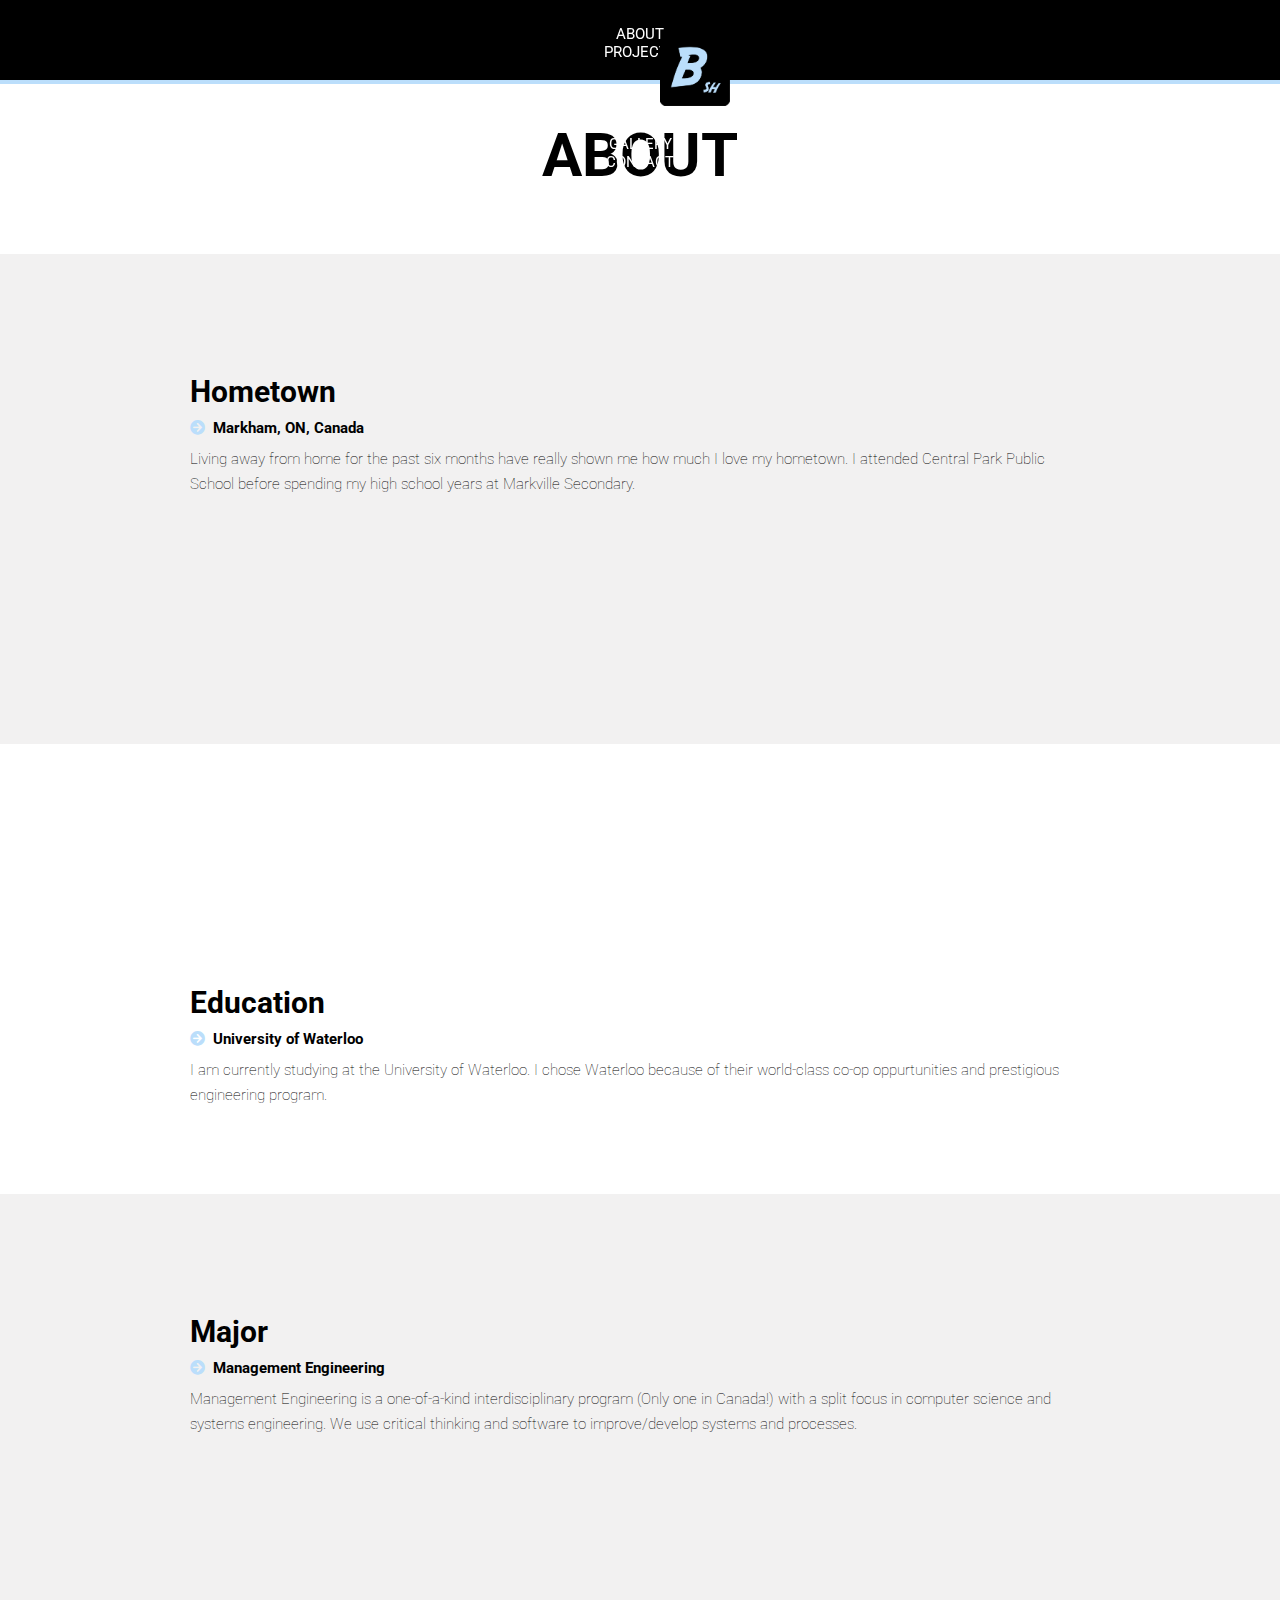
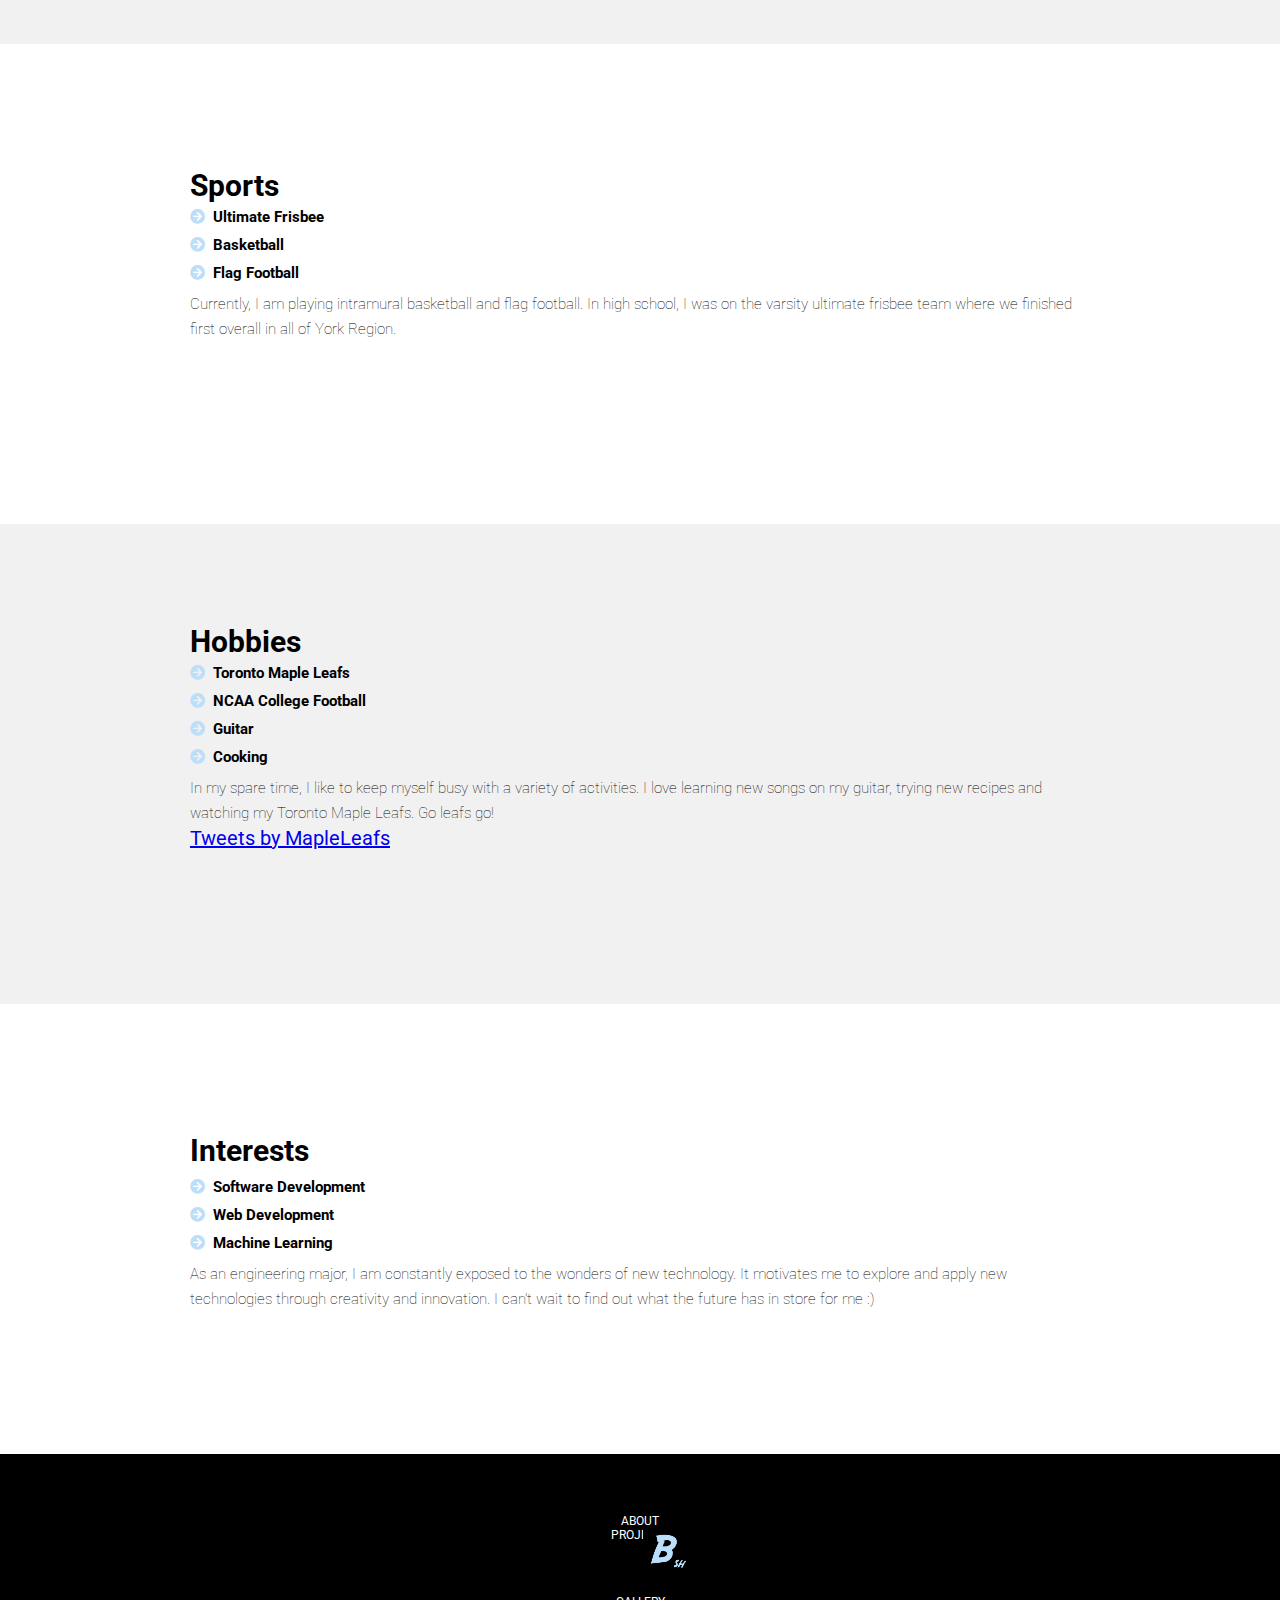
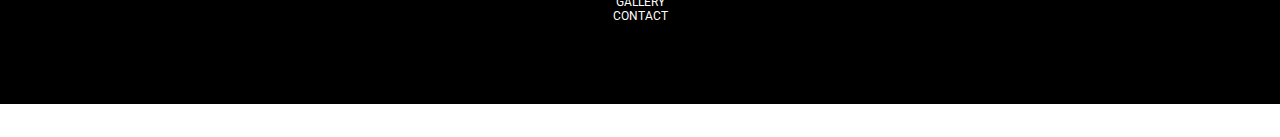
==== about.html @ 7be1b1a6 "optimizations" ====
<!DOCTYPE html>
<html lang="en">
    <head>
        <meta name="viewport" content="width=device-width, initial-scale=1.0">
        <link rel="stylesheet" type="text/css" href="resources/css/about.css">
        <link rel="stylesheet" type="text/css" href="resources/css/aboutqueries.css">
        <link rel="stylesheet" type="text/css" href="vendors/css/normalize.css">
        <link rel="stylesheet" type="text/css" href="vendors/css/Grid.css">
        <link rel="stylesheet" type="text/css" href="vendors/css/animate.css">
        <link rel="stylesheet" type="text/css" href="vendors/fonts/ionicons.min.css">
        <link href="https://fonts.googleapis.com/css?family=Roboto:300,400,700" rel="stylesheet">
        <link href="https://use.fontawesome.com/releases/v5.0.6/css/all.css" rel="stylesheet">
    </head> 
    
    
    <link rel="apple-touch-icon" sizes="180x180" href="/resources/favicon_package_v0.16/apple-touch-icon.png">
    <link rel="icon" type="image/png" sizes="32x32" href="/resources/favicon_package_v0.16/favicon-32x32.png">
    <link rel="icon" type="image/png" sizes="16x16" href="/resources/favicon_package_v0.16/favicon-16x16.png">
    <link rel="manifest" href="/resources/favicon_package_v0.16/site.webmanifest">
    <link rel="mask-icon" href="/resources/favicon_package_v0.16/safari-pinned-tab.svg" color="#000000">
    <link rel="shortcut icon" href="/resources/favicon_package_v0.16/favicon.ico">
    <meta name="msapplication-TileColor" content="#030303">
    <meta name="msapplication-config" content="/resources/favicon_package_v0.16/browserconfig.xml">
    <meta name="theme-color" content="#000000">

    <body>
        
        
        <header>
            <nav class= "sticky">
                <div class="nav-background">
                    <div class="nav-row">
                        <div class="col span-1-of-5 nav">
                                <li><a href="about.html">ABOUT</a></li>
                            </div>
                            <div class="col span-1-of-5 nav">
                                <li><a href="projects.html">PROJECTS</a></li>
                            </div>
                            <div class="col span-1-of-5 nav">
                                <li><a href="home.html"><img src="resources/images/billlogo3.png"></a></li>
                            </div>
                            <div class="col span-1-of-5 nav">
                                <li><a href="gallery.html">GALLERY</a></li>
                            </div>
                            <div class="col span-1-of-5 nav">
                                <li><a href="home.html">CONTACT</a></li>
                            </div>
                    </div>
                </div>
            </nav>
        </header>
        <section class="abouttitle">
            <div class="row">
                <h1>ABOUT</h1>
            </div>
            </section>
        <section class="hometown">
            <div class="about-row">
                <div class="col span-1-of-2 descript-hometown">
                    <h2>Hometown</h2>
                    <h3><i class="fas fa-arrow-circle-right point"></i>&nbsp; Markham, ON, Canada</h3>
                    <h4>Living away from home for the past six months have really shown me how much I love my hometown. I attended Central Park Public School before spending my high school years at Markville Secondary.  </h4>
                </div>
                <div class="col span-1-of-2 photo">
                    <img src="resources/images/markham.jpg" class="js--right">
                </div>
            </div>
        </section>
        <section class="edu">
            <div class="about-row">
                <div class="col span-1-of-2 photo">
                    <img src="resources/images/edu.jpg" class='js--left'>
                </div>
                <div class="col span-1-of-2 descript-edu">
                    <h2>Education</h2>
                    <h3><i class="fas fa-arrow-circle-right point"></i>&nbsp; University of Waterloo </h3>
                    <h4>I am currently studying at the University of Waterloo. I chose Waterloo because of their world-class co-op oppurtunities and prestigious engineering program.</h4>
                </div>
            </div>
        </section>
        <section class="major">
            <div class="about-row">
                <div class="col span-1-of-2 descript-major">
                    <h2>Major</h2>
                    <h3><i class="fas fa-arrow-circle-right point"></i>&nbsp; Management Engineering</h3>
                    <h4>Management Engineering is a one-of-a-kind interdisciplinary program (Only one in Canada!) with a split focus in computer science and systems engineering. We use critical thinking and software to improve/develop systems and processes.</h4>
                </div>
                <div class="col span-1-of-2 photo">
                    <iframe width="350" height="315" src="https://www.youtube.com/embed/Zw6UpeFCeN0?rel=0" frameborder="0" allow="autoplay; encrypted-media" allowfullscreen></iframe>
                </div>
            </div>
        </section>
        <section class="sports">
            <div class="about-row">
                <div class="col span-1-of-2 photo">
                    <img src="resources/images/uf.png" class='js--left2'>
                </div>
                <div class="col span-1-of-2 descript-sports">
                    <h2>Sports</h2>
                    <h3><i class="fas fa-arrow-circle-right point"></i>&nbsp; Ultimate Frisbee</h3>
                    <h3><i class="fas fa-arrow-circle-right point"></i>&nbsp; Basketball </h3>
                    <h3><i class="fas fa-arrow-circle-right point"></i>&nbsp; Flag Football </h3>
                    <h4>Currently, I am playing intramural basketball and flag football. In high school, I was on the varsity ultimate frisbee team where we finished first overall in all of York Region.</h4>
                </div>
            </div>
        </section>
        <section class="hobbies">
            <div class="about-row">
                <div class="col span-1-of-2 descript-hobbies">
                    <h2>Hobbies</h2>
                    <h3><i class="fas fa-arrow-circle-right point"></i>&nbsp; Toronto Maple Leafs</h3>
                    <h3><i class="fas fa-arrow-circle-right point"></i>&nbsp; NCAA College Football</h3>
                    <h3><i class="fas fa-arrow-circle-right point"></i>&nbsp; Guitar</h3>
                    <h3><i class="fas fa-arrow-circle-right point"></i>&nbsp; Cooking</h3>
                    <h4>In my spare time, I like to keep myself busy with a variety of activities. I love learning new songs on my guitar, trying new recipes and watching my Toronto Maple Leafs. Go leafs go! </h4>
                </div>
                <div class="col span-1-of-2 photo">
                    <a class="twitter-timeline" data-height="350" data-theme="dark" href="https://twitter.com/MapleLeafs?ref_src=twsrc%5Etfw">Tweets by MapleLeafs</a> <script async src="https://platform.twitter.com/widgets.js" charset="utf-8"></script>
                </div>
            </div>
        </section>
        <section class="interests">
            <div class="about-row">
                <div class="col span-1-of-2 photo">
                    <img src="resources/images/interests.jpg" class='js--left3'>
                </div>
                <div class="col span-1-of-2 descript-interests">
                    <h2>Interests</h2>
                    <h3><i class="fas fa-arrow-circle-right point"></i>&nbsp; Software Development </h3>
                    <h3><i class="fas fa-arrow-circle-right point"></i>&nbsp; Web Development </h3>
                    <h3><i class="fas fa-arrow-circle-right point"></i>&nbsp; Machine Learning </h3>
                    <h4>As an engineering major, I am constantly exposed to the wonders of new technology. It motivates me to explore and apply new technologies through creativity and innovation. I can't wait to find out what the future has in store for me :)</h4>
                </div>
            </div>
        </section>
                 
        <section class="footer">
            <div class = "nav-row">
                <div class="col span-1-of-5 footer-nav">
                    <li><a href="about.html">ABOUT</a></li>
                </div>
                <div class="col span-1-of-5 footer-nav">
                    <li><a href="projects.html">PROJECTS</a></li>
                </div>
                <div class="col span-1-of-5 footer-nav">
                    <li><a href="home.html"><img src="resources/images/billlogo3.png"></a></li>
                </div>
                <div class="col span-1-of-5 footer-nav">
                    <li><a href="gallery.html">GALLERY</a></li>
                </div>
                <div class="col span-1-of-5 footer-nav">
                    <li><a href="home.html">CONTACT</a></li>
                </div>
                
                
            
            
            </div>
    
            <div class="nav-row">
            <p><i class="fas fa-copyright">&nbsp;</i>Bill Sheng 2018 :)</p>
            </div>
        </section>
        
      
        
        <script src="https://ajax.googleapis.com/ajax/libs/jquery/1.12.4/jquery.min.js"></script>
        <script src="vendors/js/jquery.waypoints.min.js"></script>
        <script src="resources/js/aboutscript.js"></script>
        
    </body>
</html>
---- resources/css/about.css ----
* {
    margin:0;
    padding:0;
    -webkit-box-sizing: border-box;
    box-sizing: border-box;
}

html,
body{
    color: #ffffff;
    font-family: 'Roboto';
    font-size:20px;
    background-color: #fff;
    overflow-x: hidden; 
}

.row {
    max-width: 1140px;
    margin: 0 auto;
}
p {
    font-weight: 200;
}

.nav-row {
    max-width: 550px;
    margin: 0 auto;
}

.about-row {
    max-width: 900px;
    margin: 0 auto;
}

.button-row {
    max-width: 500px;
    margin: 0 auto;
}

section {
    padding: 60px 0;
}


div {
    position: relative;
    padding-top: 0;
}
h1 {
    font-weight: 700;
}

h2{
    color: #000;
    font-size: 60px;
    text-align: center;
    font-weight: 700;
}
/*HEADER/MAIN*/

header img {
    width: 70px;
    position: relative;
    top: -25px;
    left: 10%;
}

.nav-background {
    width: 100%;
    height: 80px;
    margin: 0;
    background-color: #000;
}

.nav {
    text-align: center;
    font-size: 15px;
    top: 25px;
    list-style: none;
}

.nav a {
    text-decoration: none;
    color: #fff;
    -webkit-transition: color 0.2s;
    transition: color 0.2s;
}
.nav a:hover {
    color: #bbdefb;
}

.sticky {
    position: fixed;
    width: 100%;
    z-index: 9999;
    background-color: rgb(0, 0, 0); 
    border-bottom: 4px solid #bbdefb;
}

/*PROJECTS*/

.abouttitle {
    height: 253.75px;
}

.abouttitle h1 {
    color: #000;
    text-align: center;
    font-size: 60px;
    margin-top: 60px;
}

.hometown {
    background-color:#f2f1f1;
    height: 490px;
}

.edu {
    height: 450px;
}

.major {
    background-color:#f2f1f1;
    height: 450px;
}
.sports {
    height: 480px;
}

.hobbies {
    background-color:#f2f1f1;
    height: 480px;
}


.interests {
    height: 450px;
}

.point {
    color: #bbdefb;
}

h2 {
    font-size: 30px;
    text-align: left;
}
h3 {
    font-size: 15px;
    color: #000;
    margin:10px 0 10px 0;
    font-weight: 700;
}

h4 {
    font-size: 15px;
    color: #000;
    font-weight: 100;
    width: 100%;;
    line-height: 25px;
}

.hometown h2 {
    margin-top: 60px;
}

.hometown img {
    width: 80%;
    border-radius: 8px;
    margin-top: 10%;

}

.edu h2 {
    margin-top: 70px;
}

.edu img {
    width: 90%;
    border-radius: 8px;
    margin-top: 10%;
    margin-left: 5%;

}

.major h2 {
    margin-top: 60px;
}



.sports h2 {
    margin-top: 40px;
}

.sports img {
    width: 65%;
    position: relative;
    left: 50%;
    margin-left: -100px;
    border-radius: 8px;
    top: -20px;
}

.hobbies h2 {
    margin-top: 40px;
}

.hobbies img {
    width: 400px;
    margin-top: 50px;
}

.hobbies a {
    height: 100px;
}

.sports h3,
.hobbies h3 {
    margin: 5px 0 10px 0;
}

.interests h2 {
   margin-top: 5%;
}

.interests img {
    width: 95%;
    position: relative;
    border-radius: 8px;
    
    
}

/*FOOTER*/
.footer {
    background-color: #000;
    height: 250px;
}

.footer-nav a {
    text-decoration: none;
    color: #fff;
    -webkit-transition: color 0.2s;
    transition: color 0.2s;
}

.footer-nav a:hover {
    color: #bbdefb;
}

.footer img {
    width: 50px;
    position: relative;
    top: -15px;
    left: 5%;
}

.footer-nav {
    text-align: center;
    list-style: none;
    font-size: 12px;
}

.footer p {
    color: #fff;
    margin-top: 100px;
    text-align: center;
    font-size: 12px;
    
}
/*ANIMATIONS*/
.js--right,
.js--left,
.js--left2,
.js--left3{
    opacity: 0;
}

.js--right.animated,
.js--left.animated,
.js--left2.animated,
.js--left3.animated {
    opacity: 1;
}
---- resources/css/aboutqueries.css ----
/* Small tablets to big tablets from 1023 to 1200 px*/
@media only screen and (max-width: 1200px) {
    .about-row {
        padding: 0 3%;
    }
    .edu img {
        position: relative;
        right: 8%;
    }
}

/* Small tablets to big tablets from 767 to 1023 px*/
@media only screen and (max-width: 1023px) {
    .about-row {
        padding: 0 3%;
    }
    .interests img {
        top: 20px;;
    }
}


/* Small phones to small tablets from 480 to 767 px*/
@media only screen and  (max-width: 767px){
    .nav {
        font-size: 12px;
    }
    .about-row {
        padding: 0 3%;
    }
    .interests img {
        width: 95%;
        position: relative;
        top: 50px;
    }
    
    .hometown h4 {
        padding-right: 20px;
    }
    .hometown img {
        width: 100%;;
        position: relative;
        top: 20%;
        
    
        
    }
    .major iframe {
        padding-right: 5%;
    }
    .edu img {
        position: relative;
        margin-top: 20%;

    }
}


/* Small phones from 0 to 480 px*/
@media only screen and  (max-width: 480px){
    .nav {
        font-size: 12px;
        position: relative;
        left: 10px;
        top: 30px;
    }
    .footer li {
        position: relative;
        left: 8px;
    }
    .about-row {
        padding: 0 3%;
    }
    
    .major,
    .sports{
        height: 652.5px;
    }
    
    .interests {
        height: 580px;
    }
    .hobbies {
        height: 761.15px;
    }
    .edu {
        height: 580px;
    }
    .hometown {
        height: 543.75px;
    }
    
    .descript-hometown {
        bottom: 70px;
    }
    .hometown img {
        width: 80%;
        margin-top: -30px;
        position: relative;
        left: 50%;
        margin-left: -40%;
    }
    .edu img {
        left: 50%;
        margin-left: -45%;
        top: -60px;
    }
    .descript-edu {
        top: -70px;
    }
    .descript-sports {
        top: -50px;
    }
    .descript-hobbies {
        top: -60px;
    }
    .hobbies iframe {
        position: relative;
        top: -20px;
    }
    .major iframe {
       position: relative;
        left: 50%;
        margin-left: -45%;
        top: 50px;
        width: 96%;
    }
    .major h2 {
        margin: 0;
    }
    .sports img {
        left: 50%;
        margin-left: -32%;
    }
    
    .hobbies iframe {
        margin-top: 10px;
    }
    .interests img {
        left:50%;
        margin-left: -47%;
        top: -30px;
    }
    .descript-interests {
        top: -40px;
    } 
    .descript-hometown,
    .descript-edu,
    .descript-major,
    .descript-sports,
    .descript-hobbies,
    .descript-interests {
        left: 10px;
    }

}
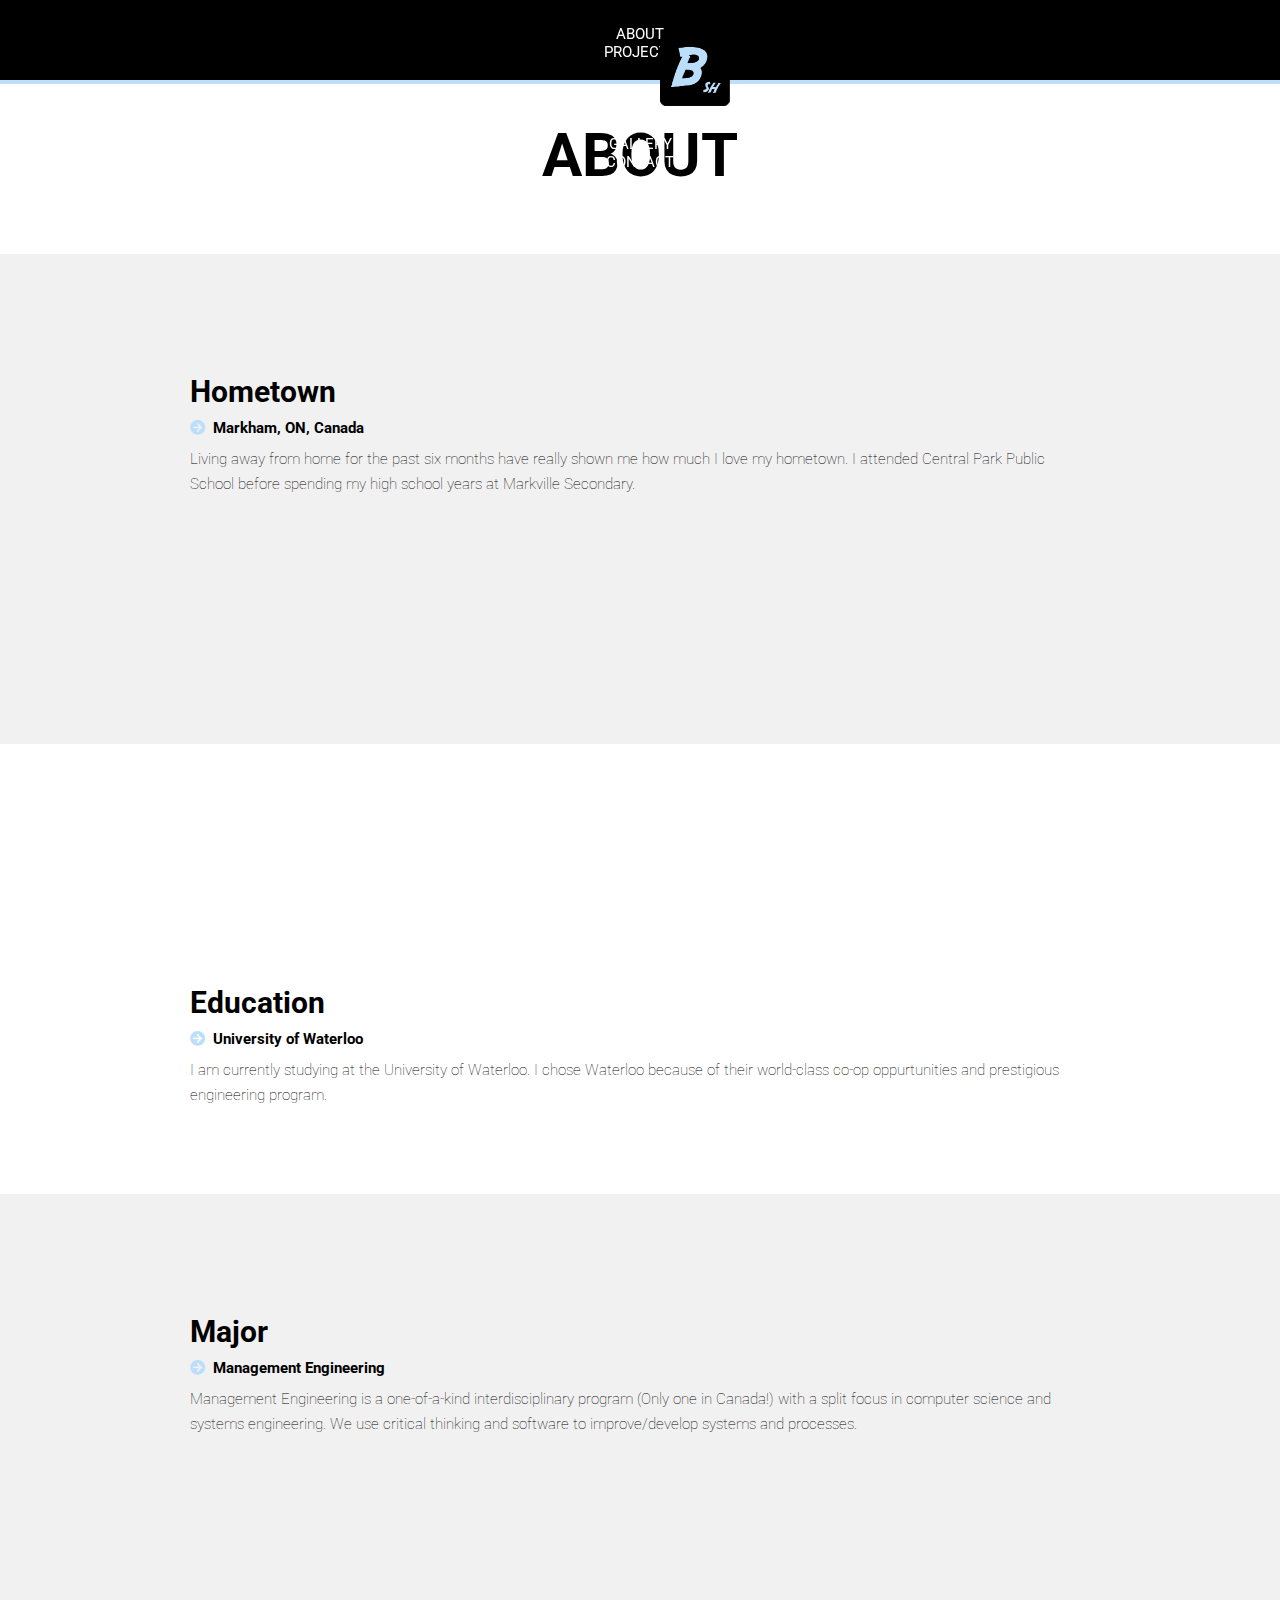
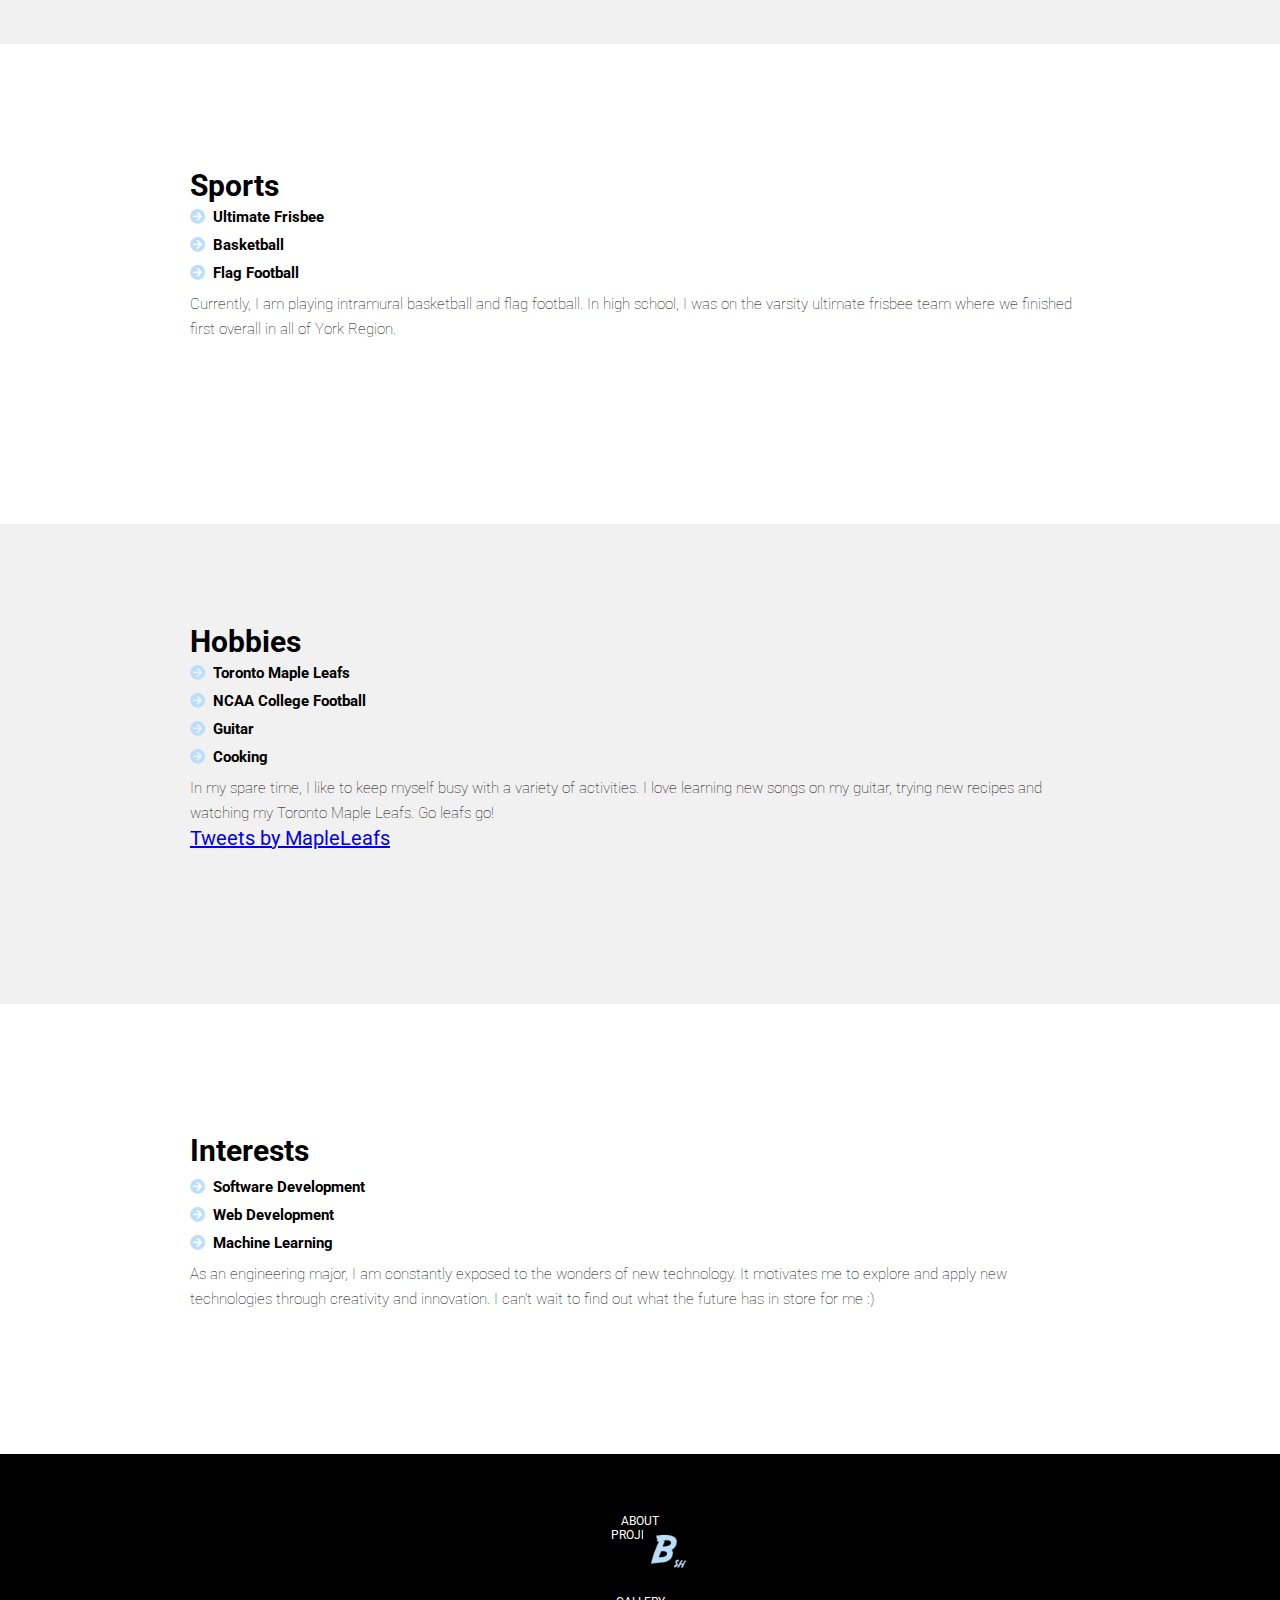
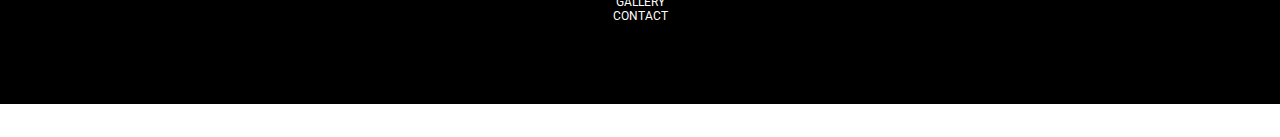
==== commit 0c71fd09: "Small adjustments" ====
--- a/about.html
+++ b/about.html
@@ -2,14 +2,456 @@
 <html lang="en">
     <head>
         <meta name="viewport" content="width=device-width, initial-scale=1.0">
-        <link rel="stylesheet" type="text/css" href="resources/css/about.css">
-        <link rel="stylesheet" type="text/css" href="resources/css/aboutqueries.css">
         <link rel="stylesheet" type="text/css" href="vendors/css/normalize.css">
         <link rel="stylesheet" type="text/css" href="vendors/css/Grid.css">
         <link rel="stylesheet" type="text/css" href="vendors/css/animate.css">
         <link rel="stylesheet" type="text/css" href="vendors/fonts/ionicons.min.css">
         <link href="https://fonts.googleapis.com/css?family=Roboto:300,400,700" rel="stylesheet">
         <link href="https://use.fontawesome.com/releases/v5.0.6/css/all.css" rel="stylesheet">
+        
+        <style>
+        * {
+    margin:0;
+    padding:0;
+    -webkit-box-sizing: border-box;
+    box-sizing: border-box;
+}
+
+html,
+body{
+    color: #ffffff;
+    font-family: 'Roboto';
+    font-size:20px;
+    background-color: #fff;
+    overflow-x: hidden; 
+}
+
+.row {
+    max-width: 1140px;
+    margin: 0 auto;
+}
+p {
+    font-weight: 200;
+}
+
+.nav-row {
+    max-width: 550px;
+    margin: 0 auto;
+}
+
+.about-row {
+    max-width: 900px;
+    margin: 0 auto;
+}
+
+.button-row {
+    max-width: 500px;
+    margin: 0 auto;
+}
+
+section {
+    padding: 60px 0;
+}
+
+
+div {
+    position: relative;
+    padding-top: 0;
+}
+h1 {
+    font-weight: 700;
+}
+
+h2{
+    color: #000;
+    font-size: 60px;
+    text-align: center;
+    font-weight: 700;
+}
+/*HEADER/MAIN*/
+
+header img {
+    width: 70px;
+    position: relative;
+    top: -25px;
+    left: 10%;
+}
+
+.nav-background {
+    width: 100%;
+    height: 80px;
+    margin: 0;
+    background-color: #000;
+}
+
+.nav {
+    text-align: center;
+    font-size: 15px;
+    top: 25px;
+    list-style: none;
+}
+
+.nav a {
+    text-decoration: none;
+    color: #fff;
+    -webkit-transition: color 0.2s;
+    transition: color 0.2s;
+}
+.nav a:hover {
+    color: #bbdefb;
+}
+
+.sticky {
+    position: fixed;
+    width: 100%;
+    z-index: 9999;
+    background-color: rgb(0, 0, 0); 
+    border-bottom: 4px solid #bbdefb;
+}
+
+/*PROJECTS*/
+
+.abouttitle {
+    height: 253.75px;
+}
+
+.abouttitle h1 {
+    color: #000;
+    text-align: center;
+    font-size: 60px;
+    margin-top: 60px;
+}
+
+.hometown {
+    background-color:#f2f1f1;
+    height: 490px;
+}
+
+.edu {
+    height: 450px;
+}
+
+.major {
+    background-color:#f2f1f1;
+    height: 450px;
+}
+.sports {
+    height: 480px;
+}
+
+.hobbies {
+    background-color:#f2f1f1;
+    height: 480px;
+}
+
+
+.interests {
+    height: 450px;
+}
+
+.point {
+    color: #bbdefb;
+}
+
+h2 {
+    font-size: 30px;
+    text-align: left;
+}
+h3 {
+    font-size: 15px;
+    color: #000;
+    margin:10px 0 10px 0;
+    font-weight: 700;
+}
+
+h4 {
+    font-size: 15px;
+    color: #000;
+    font-weight: 100;
+    width: 100%;;
+    line-height: 25px;
+}
+
+.hometown h2 {
+    margin-top: 60px;
+}
+
+.hometown img {
+    width: 80%;
+    border-radius: 8px;
+    margin-top: 10%;
+
+}
+
+.edu h2 {
+    margin-top: 70px;
+}
+
+.edu img {
+    width: 90%;
+    border-radius: 8px;
+    margin-top: 10%;
+    margin-left: 5%;
+
+}
+
+.major h2 {
+    margin-top: 60px;
+}
+
+
+
+.sports h2 {
+    margin-top: 40px;
+}
+
+.sports img {
+    width: 65%;
+    position: relative;
+    left: 50%;
+    margin-left: -100px;
+    border-radius: 8px;
+    top: -20px;
+}
+
+.hobbies h2 {
+    margin-top: 40px;
+}
+
+.hobbies img {
+    width: 400px;
+    margin-top: 50px;
+}
+
+.hobbies a {
+    height: 100px;
+}
+
+.sports h3,
+.hobbies h3 {
+    margin: 5px 0 10px 0;
+}
+
+.interests h2 {
+   margin-top: 5%;
+}
+
+.interests img {
+    width: 95%;
+    position: relative;
+    border-radius: 8px;
+    
+    
+}
+
+/*FOOTER*/
+.footer {
+    background-color: #000;
+    height: 250px;
+}
+
+.footer-nav a {
+    text-decoration: none;
+    color: #fff;
+    -webkit-transition: color 0.2s;
+    transition: color 0.2s;
+}
+
+.footer-nav a:hover {
+    color: #bbdefb;
+}
+
+.footer img {
+    width: 50px;
+    position: relative;
+    top: -15px;
+    left: 5%;
+}
+
+.footer-nav {
+    text-align: center;
+    list-style: none;
+    font-size: 12px;
+}
+
+.footer p {
+    color: #fff;
+    margin-top: 100px;
+    text-align: center;
+    font-size: 12px;
+    
+}
+/*ANIMATIONS*/
+.js--right,
+.js--left,
+.js--left2,
+.js--left3{
+    opacity: 0;
+}
+
+.js--right.animated,
+.js--left.animated,
+.js--left2.animated,
+.js--left3.animated {
+    opacity: 1;
+}
+            /* Small tablets to big tablets from 1023 to 1200 px*/
+@media only screen and (max-width: 1200px) {
+    .about-row {
+        padding: 0 3%;
+    }
+    .edu img {
+        position: relative;
+        right: 8%;
+    }
+}
+
+/* Small tablets to big tablets from 767 to 1023 px*/
+@media only screen and (max-width: 1023px) {
+    .about-row {
+        padding: 0 3%;
+    }
+    .interests img {
+        top: 20px;;
+    }
+}
+
+
+/* Small phones to small tablets from 480 to 767 px*/
+@media only screen and  (max-width: 767px){
+    .nav {
+        font-size: 12px;
+    }
+    .about-row {
+        padding: 0 3%;
+    }
+    .interests img {
+        width: 95%;
+        position: relative;
+        top: 50px;
+    }
+    
+    .hometown h4 {
+        padding-right: 20px;
+    }
+    .hometown img {
+        width: 100%;;
+        position: relative;
+        top: 20%;
+        
+    
+        
+    }
+    .major iframe {
+        padding-right: 5%;
+    }
+    .edu img {
+        position: relative;
+        margin-top: 20%;
+
+    }
+}
+
+
+/* Small phones from 0 to 480 px*/
+@media only screen and  (max-width: 480px){
+    .nav {
+        font-size: 12px;
+        position: relative;
+        left: 10px;
+        top: 30px;
+    }
+    .footer li {
+        position: relative;
+        left: 8px;
+    }
+    .about-row {
+        padding: 0 3%;
+    }
+    
+    .major,
+    .sports{
+        height: 652.5px;
+    }
+    
+    .interests {
+        height: 580px;
+    }
+    .hobbies {
+        height: 761.15px;
+    }
+    .edu {
+        height: 580px;
+    }
+    .hometown {
+        height: 543.75px;
+    }
+    
+    .descript-hometown {
+        bottom: 70px;
+    }
+    .hometown img {
+        width: 80%;
+        margin-top: -30px;
+        position: relative;
+        left: 50%;
+        margin-left: -40%;
+    }
+    .edu img {
+        left: 50%;
+        margin-left: -45%;
+        top: -60px;
+    }
+    .descript-edu {
+        top: -70px;
+    }
+    .descript-sports {
+        top: -50px;
+    }
+    .descript-hobbies {
+        top: -60px;
+    }
+    .hobbies iframe {
+        position: relative;
+        top: -20px;
+    }
+    .major iframe {
+       position: relative;
+        left: 50%;
+        margin-left: -45%;
+        top: 50px;
+        width: 96%;
+    }
+    .major h2 {
+        margin: 0;
+    }
+    .sports img {
+        left: 50%;
+        margin-left: -32%;
+    }
+    
+    .hobbies iframe {
+        margin-top: 10px;
+    }
+    .interests img {
+        left:50%;
+        margin-left: -47%;
+        top: -30px;
+    }
+    .descript-interests {
+        top: -40px;
+    } 
+    .descript-hometown,
+    .descript-edu,
+    .descript-major,
+    .descript-sports,
+    .descript-hobbies,
+    .descript-interests {
+        left: 10px;
+    }
+
+}
+        </style>
     </head> 
     
     
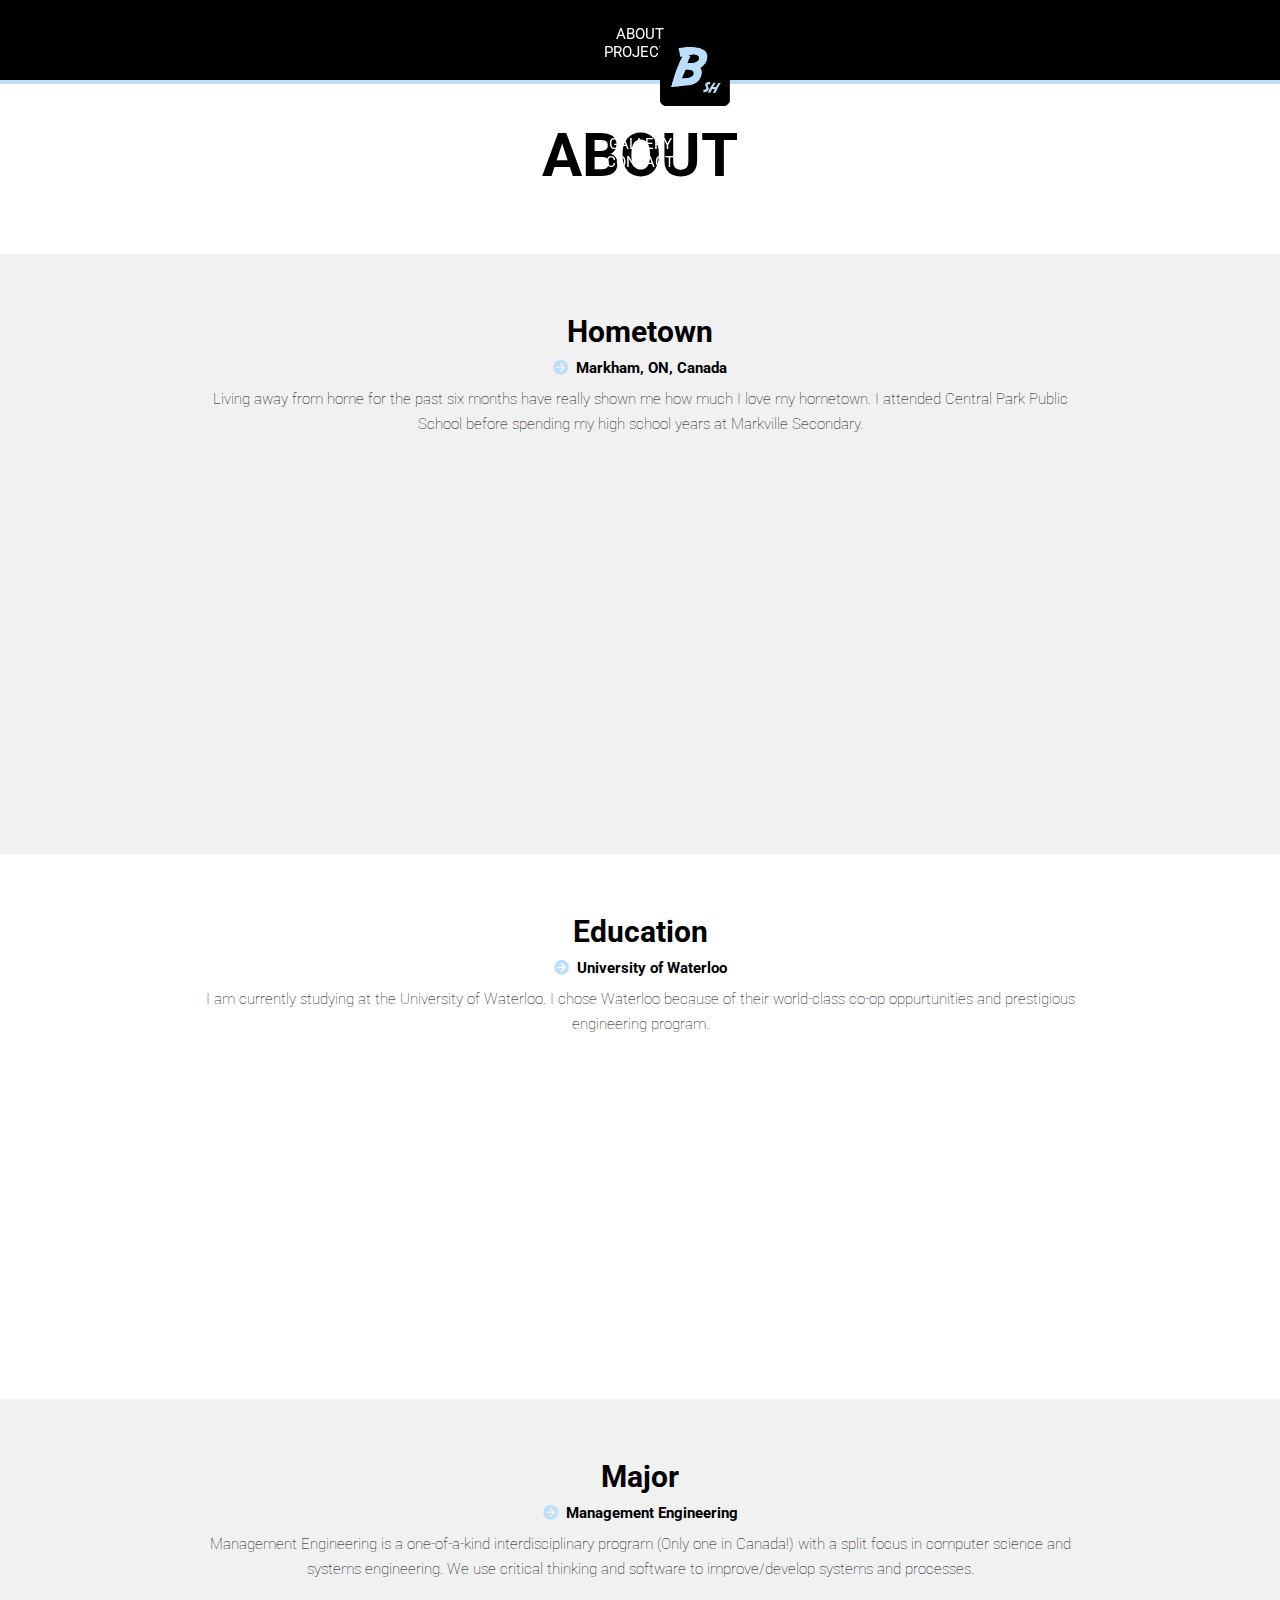
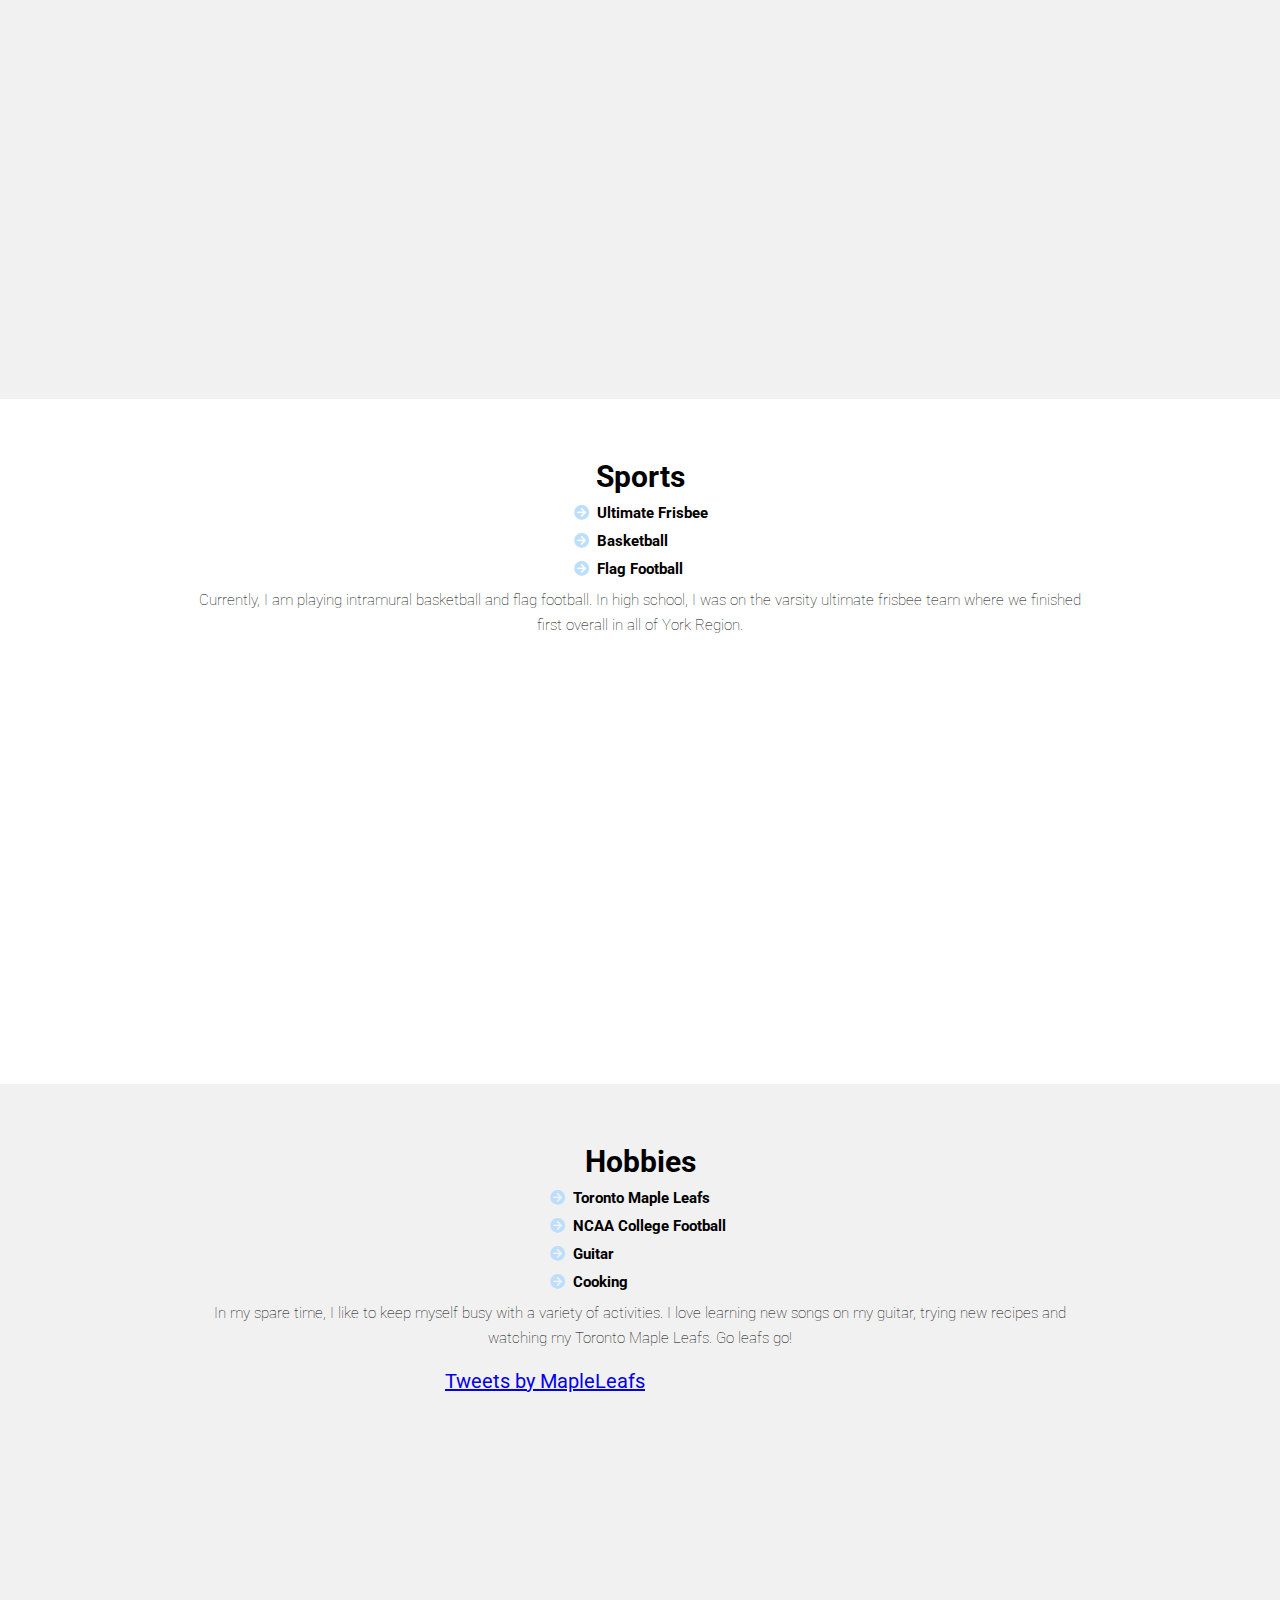
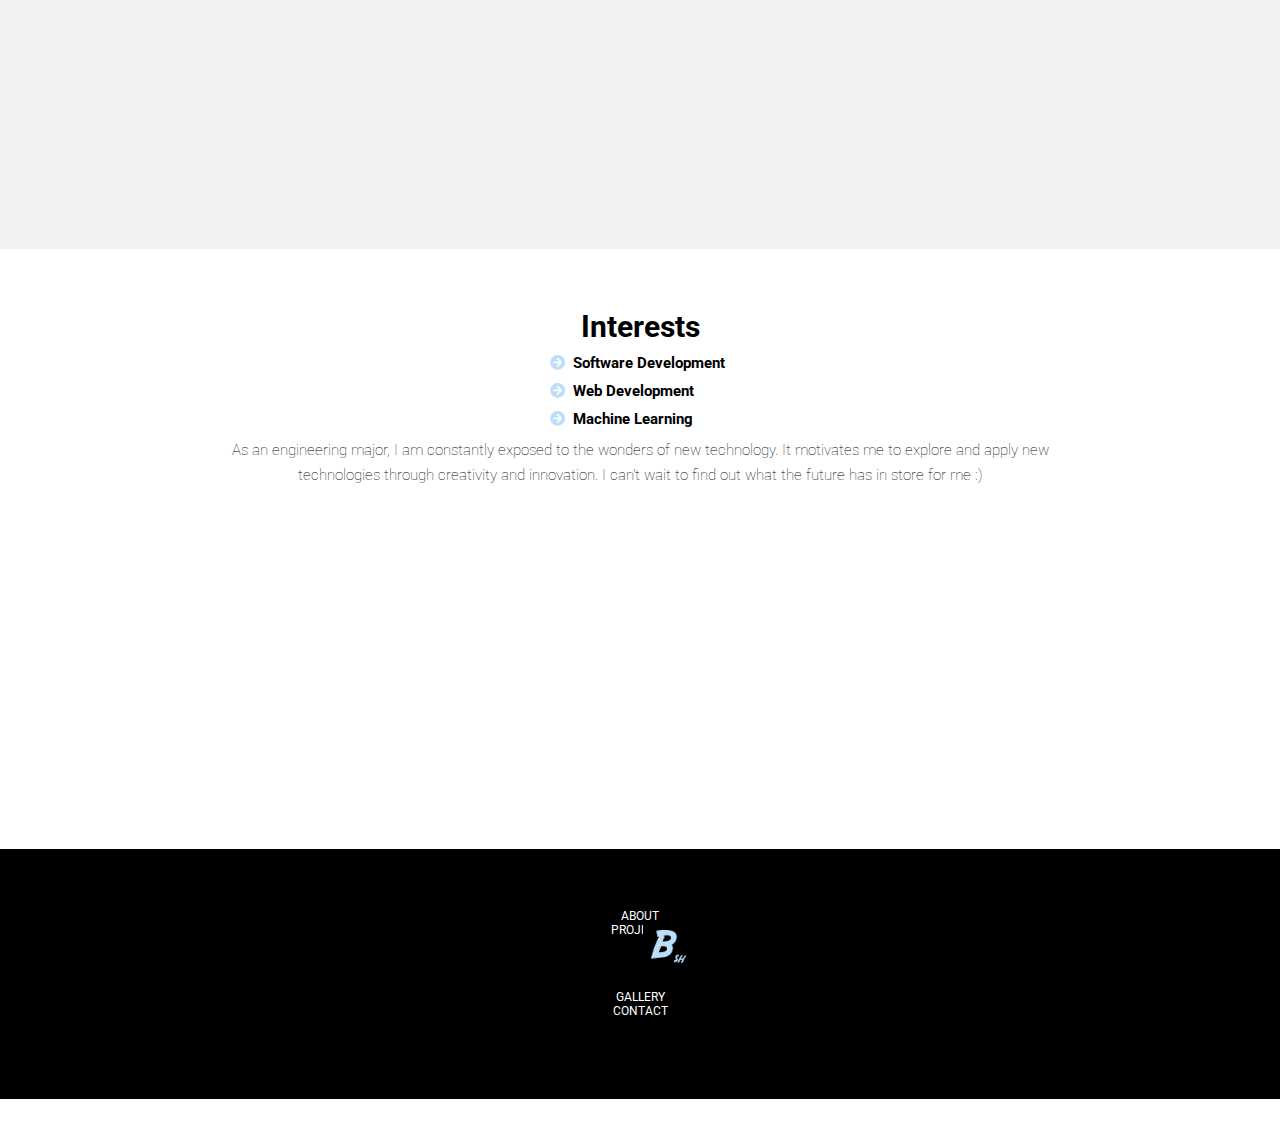
==== commit 86fc41d0: "fixed twitter widget bugs + better about page" ====
--- a/about.html
+++ b/about.html
@@ -52,7 +52,10 @@
 section {
     padding: 60px 0;
 }
-
+            
+section-part {
+    padding: 60px 0;
+}
 
 div {
     position: relative;
@@ -124,29 +127,29 @@
 
 .hometown {
     background-color:#f2f1f1;
-    height: 490px;
+    height: 600px;
 }
 
 .edu {
-    height: 450px;
+    height: 545px;
 }
 
 .major {
     background-color:#f2f1f1;
-    height: 450px;
+    height: 600px;
 }
 .sports {
-    height: 480px;
+    height: 685px;
 }
 
 .hobbies {
     background-color:#f2f1f1;
-    height: 480px;
+    height: 765px;
 }
 
 
 .interests {
-    height: 450px;
+    height: 600px;
 }
 
 .point {
@@ -155,13 +158,14 @@
 
 h2 {
     font-size: 30px;
-    text-align: left;
+    text-align: center;
 }
 h3 {
     font-size: 15px;
     color: #000;
     margin:10px 0 10px 0;
     font-weight: 700;
+    text-align: center;
 }
 
 h4 {
@@ -170,76 +174,94 @@
     font-weight: 100;
     width: 100%;;
     line-height: 25px;
-}
-
-.hometown h2 {
-    margin-top: 60px;
-}
+    text-align: center;
+}
+            
+h5 {
+    text-align: left;
+    font-size: 15px;
+    color: #000;
+    margin:10px 0 10px 0;
+    font-weight: 700;
+    position: relative;
+}
+            
+    .multiple {
+        margin: 0 auto;
+        left: 50%;
+        margin-left: -66px;
+
+    }
+    .multiple2 {
+        margin: 0 auto;
+        left: 50%;
+        margin-left: -90px;
+
+    }
+            .multiple3 {
+        margin: 0 auto;
+        left: 50%;
+        margin-left: -90px;
+
+    }
+            .twitter {
+                position: relative;
+                left: 50%;
+                margin-top: 2%;
+                margin-left: -195px;
+            }
 
 .hometown img {
-    width: 80%;
+    width: 45%;
     border-radius: 8px;
-    margin-top: 10%;
-
-}
-
-.edu h2 {
-    margin-top: 70px;
-}
+    margin-top: 2%;
+    position: relative;
+    left: 50%;
+    margin-left: -205px;
+}
+
+
 
 .edu img {
-    width: 90%;
+    width: 50%;
     border-radius: 8px;
-    margin-top: 10%;
-    margin-left: 5%;
-
-}
-
-.major h2 {
-    margin-top: 60px;
-}
-
-
-
-.sports h2 {
-    margin-top: 40px;
+    position: relative;
+    margin-top: 2%;
+    left: 50%;
+    margin-left: -230px;
+}
+            
+.major iframe {
+    position: relative;
+    left: 50%;
+    margin-top: 2%;
+    margin-left: -250px;
 }
 
 .sports img {
-    width: 65%;
+    width: 30%;
     position: relative;
     left: 50%;
-    margin-left: -100px;
+    margin-left: -130px;
     border-radius: 8px;
-    top: -20px;
-}
-
-.hobbies h2 {
-    margin-top: 40px;
-}
-
-.hobbies img {
-    width: 400px;
-    margin-top: 50px;
-}
-
-.hobbies a {
-    height: 100px;
-}
+    margin-top: 2%;
+    
+}
+
 
 .sports h3,
 .hobbies h3 {
     margin: 5px 0 10px 0;
 }
 
-.interests h2 {
-   margin-top: 5%;
-}
 
 .interests img {
-    width: 95%;
+    width: 45%;
     position: relative;
     border-radius: 8px;
+    margin-top: 2%;
+    left: 50%;
+    margin-left: -210px;
     
     
 }
@@ -430,9 +452,6 @@
         margin-left: -32%;
     }
     
-    .hobbies iframe {
-        margin-top: 10px;
-    }
     .interests img {
         left:50%;
         margin-left: -47%;
@@ -496,82 +515,97 @@
                 <h1>ABOUT</h1>
             </div>
             </section>
-        <section class="hometown">
+        
+        
+        
+         <section class="hometown">
             <div class="about-row">
-                <div class="col span-1-of-2 descript-hometown">
+                <div class="descript-hometown">
                     <h2>Hometown</h2>
                     <h3><i class="fas fa-arrow-circle-right point"></i>&nbsp; Markham, ON, Canada</h3>
                     <h4>Living away from home for the past six months have really shown me how much I love my hometown. I attended Central Park Public School before spending my high school years at Markville Secondary.  </h4>
                 </div>
-                <div class="col span-1-of-2 photo">
+                <div class="photo">
                     <img src="resources/images/markham.jpg" class="js--right">
                 </div>
             </div>
         </section>
+        
+        
         <section class="edu">
             <div class="about-row">
-                <div class="col span-1-of-2 photo">
-                    <img src="resources/images/edu.jpg" class='js--left'>
-                </div>
-                <div class="col span-1-of-2 descript-edu">
+            <div class="descript-edu">
                     <h2>Education</h2>
                     <h3><i class="fas fa-arrow-circle-right point"></i>&nbsp; University of Waterloo </h3>
                     <h4>I am currently studying at the University of Waterloo. I chose Waterloo because of their world-class co-op oppurtunities and prestigious engineering program.</h4>
                 </div>
+            <div class="photo">
+                <img src="resources/images/edu.jpg" class='js--left'>
+            </div>
             </div>
         </section>
-        <section class="major">
+
+        
+         <section class="major">
             <div class="about-row">
-                <div class="col span-1-of-2 descript-major">
+                <div class="descript-major">
                     <h2>Major</h2>
                     <h3><i class="fas fa-arrow-circle-right point"></i>&nbsp; Management Engineering</h3>
                     <h4>Management Engineering is a one-of-a-kind interdisciplinary program (Only one in Canada!) with a split focus in computer science and systems engineering. We use critical thinking and software to improve/develop systems and processes.</h4>
                 </div>
-                <div class="col span-1-of-2 photo">
-                    <iframe width="350" height="315" src="https://www.youtube.com/embed/Zw6UpeFCeN0?rel=0" frameborder="0" allow="autoplay; encrypted-media" allowfullscreen></iframe>
+                <div class="photo">
+                    <iframe width="500" height="315" src="https://www.youtube.com/embed/Zw6UpeFCeN0?rel=0" frameborder="0" allow="autoplay; encrypted-media" allowfullscreen></iframe>
                 </div>
             </div>
         </section>
+        
+        
         <section class="sports">
             <div class="about-row">
-                <div class="col span-1-of-2 photo">
+                <div class="descript-sports">
+                    <h2>Sports</h2>
+                    <div class="multiple">
+                    <h5><i class="fas fa-arrow-circle-right point"></i>&nbsp; Ultimate Frisbee</h5>
+                    <h5><i class="fas fa-arrow-circle-right point"></i>&nbsp; Basketball </h5>
+                    <h5><i class="fas fa-arrow-circle-right point"></i>&nbsp; Flag Football </h5>
+                    </div>
+                    <h4>Currently, I am playing intramural basketball and flag football. In high school, I was on the varsity ultimate frisbee team where we finished first overall in all of York Region.</h4>
+                </div>
+                <div class="photo">
                     <img src="resources/images/uf.png" class='js--left2'>
-                </div>
-                <div class="col span-1-of-2 descript-sports">
-                    <h2>Sports</h2>
-                    <h3><i class="fas fa-arrow-circle-right point"></i>&nbsp; Ultimate Frisbee</h3>
-                    <h3><i class="fas fa-arrow-circle-right point"></i>&nbsp; Basketball </h3>
-                    <h3><i class="fas fa-arrow-circle-right point"></i>&nbsp; Flag Football </h3>
-                    <h4>Currently, I am playing intramural basketball and flag football. In high school, I was on the varsity ultimate frisbee team where we finished first overall in all of York Region.</h4>
                 </div>
             </div>
         </section>
         <section class="hobbies">
             <div class="about-row">
-                <div class="col span-1-of-2 descript-hobbies">
+                <div class="descript-hobbies">
                     <h2>Hobbies</h2>
-                    <h3><i class="fas fa-arrow-circle-right point"></i>&nbsp; Toronto Maple Leafs</h3>
-                    <h3><i class="fas fa-arrow-circle-right point"></i>&nbsp; NCAA College Football</h3>
-                    <h3><i class="fas fa-arrow-circle-right point"></i>&nbsp; Guitar</h3>
-                    <h3><i class="fas fa-arrow-circle-right point"></i>&nbsp; Cooking</h3>
+                    <div class="multiple2">
+                    <h5><i class="fas fa-arrow-circle-right point"></i>&nbsp; Toronto Maple Leafs</h5>
+                    <h5><i class="fas fa-arrow-circle-right point"></i>&nbsp; NCAA College Football</h5>
+                    <h5><i class="fas fa-arrow-circle-right point"></i>&nbsp; Guitar</h5>
+                    <h5><i class="fas fa-arrow-circle-right point"></i>&nbsp; Cooking</h5>
+                    </div>
                     <h4>In my spare time, I like to keep myself busy with a variety of activities. I love learning new songs on my guitar, trying new recipes and watching my Toronto Maple Leafs. Go leafs go! </h4>
                 </div>
-                <div class="col span-1-of-2 photo">
-                    <a class="twitter-timeline" data-height="350" data-theme="dark" href="https://twitter.com/MapleLeafs?ref_src=twsrc%5Etfw">Tweets by MapleLeafs</a> <script async src="https://platform.twitter.com/widgets.js" charset="utf-8"></script>
+                <div class="twitter">
+                    <a class="twitter-timeline" data-width="400" data-height="400" data-theme="dark" href="https://twitter.com/MapleLeafs?ref_src=twsrc%5Etfw">Tweets by MapleLeafs</a> <script async src="https://platform.twitter.com/widgets.js" charset="utf-8"></script>
                 </div>
             </div>
         </section>
         <section class="interests">
             <div class="about-row">
-                <div class="col span-1-of-2 photo">
+                <div class="descript-interests">
+                    <h2>Interests</h2>
+                    <div class= "multiple3">
+                    <h5><i class="fas fa-arrow-circle-right point"></i>&nbsp; Software Development </h5>
+                    <h5><i class="fas fa-arrow-circle-right point"></i>&nbsp; Web Development </h5>
+                    <h5><i class="fas fa-arrow-circle-right point"></i>&nbsp; Machine Learning </h5>
+                    </div>
+                    <h4>As an engineering major, I am constantly exposed to the wonders of new technology. It motivates me to explore and apply new technologies through creativity and innovation. I can't wait to find out what the future has in store for me :)</h4>
+                </div>
+                <div class="photo">
                     <img src="resources/images/interests.jpg" class='js--left3'>
-                </div>
-                <div class="col span-1-of-2 descript-interests">
-                    <h2>Interests</h2>
-                    <h3><i class="fas fa-arrow-circle-right point"></i>&nbsp; Software Development </h3>
-                    <h3><i class="fas fa-arrow-circle-right point"></i>&nbsp; Web Development </h3>
-                    <h3><i class="fas fa-arrow-circle-right point"></i>&nbsp; Machine Learning </h3>
-                    <h4>As an engineering major, I am constantly exposed to the wonders of new technology. It motivates me to explore and apply new technologies through creativity and innovation. I can't wait to find out what the future has in store for me :)</h4>
                 </div>
             </div>
         </section>
@@ -609,6 +643,7 @@
         <script src="https://ajax.googleapis.com/ajax/libs/jquery/1.12.4/jquery.min.js"></script>
         <script src="vendors/js/jquery.waypoints.min.js"></script>
         <script src="resources/js/aboutscript.js"></script>
+                <script src="resources/js/script.js"></script>
         
     </body>
 </html>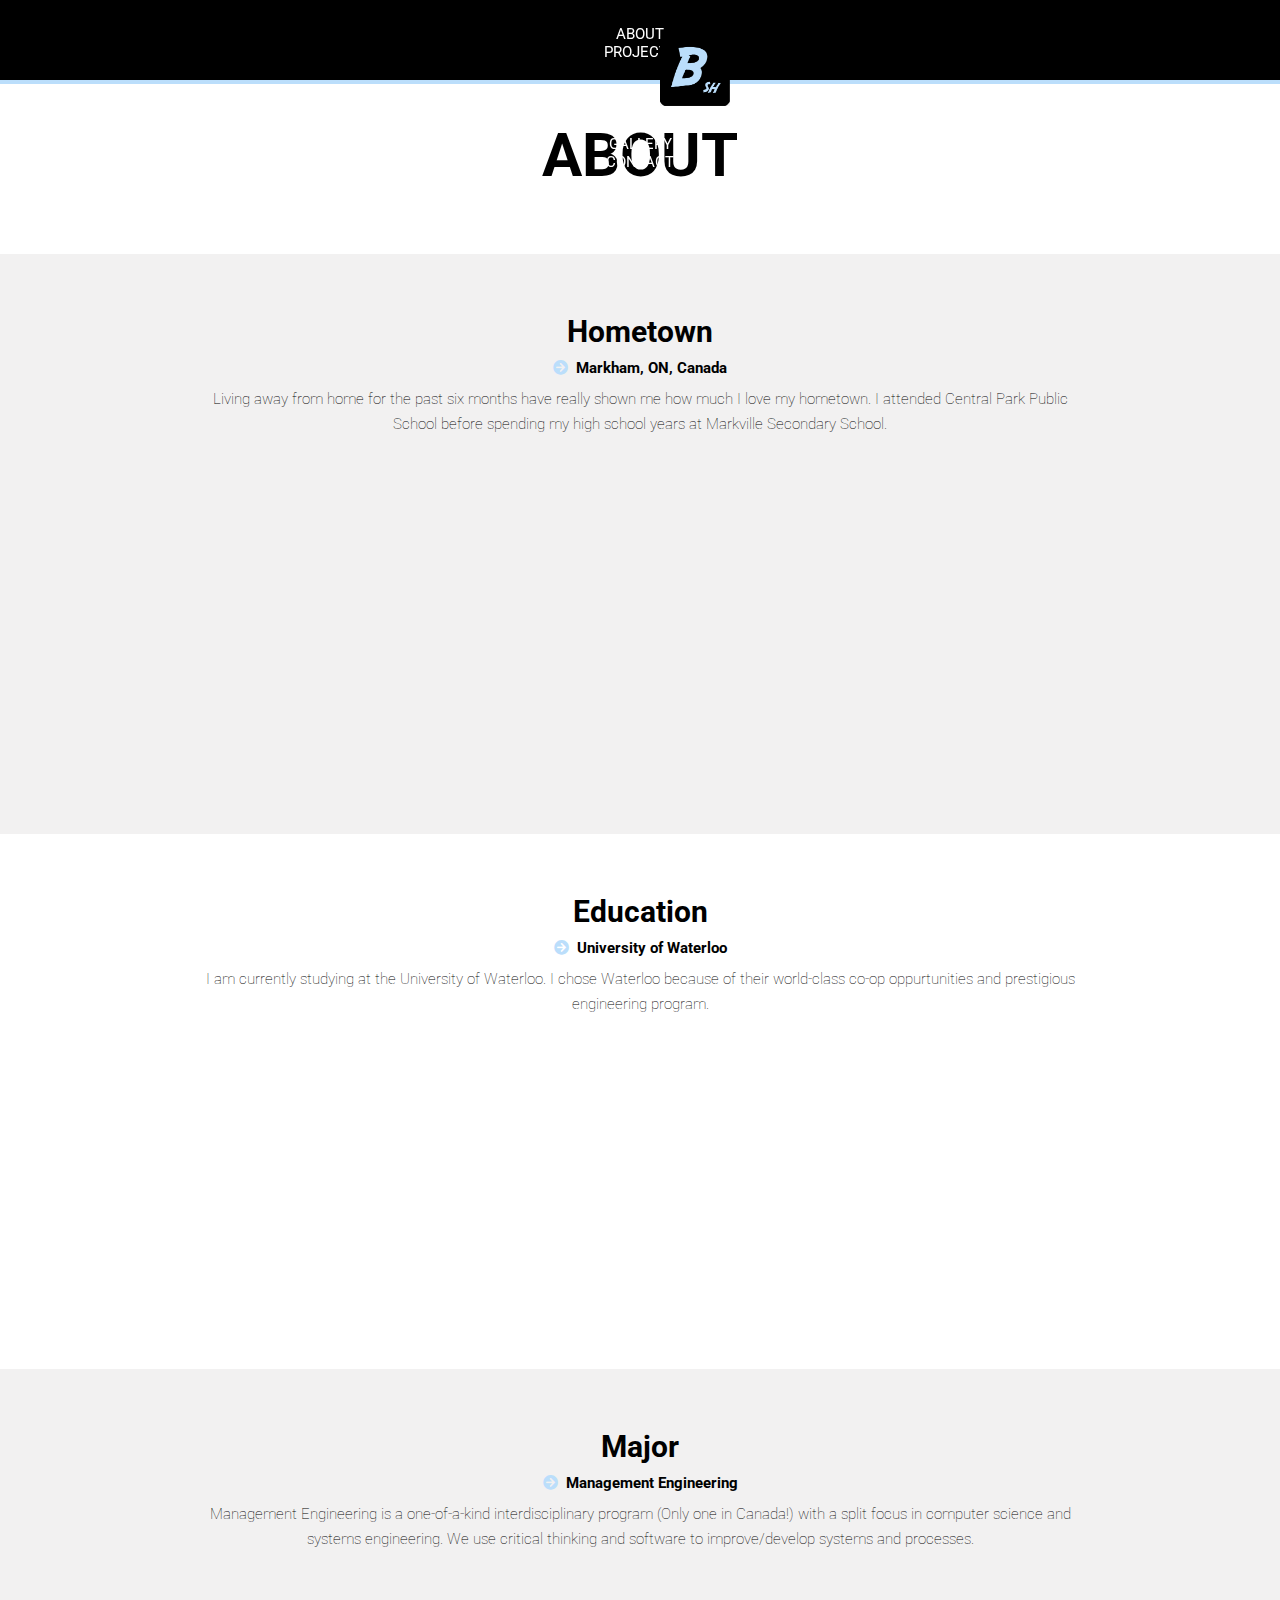
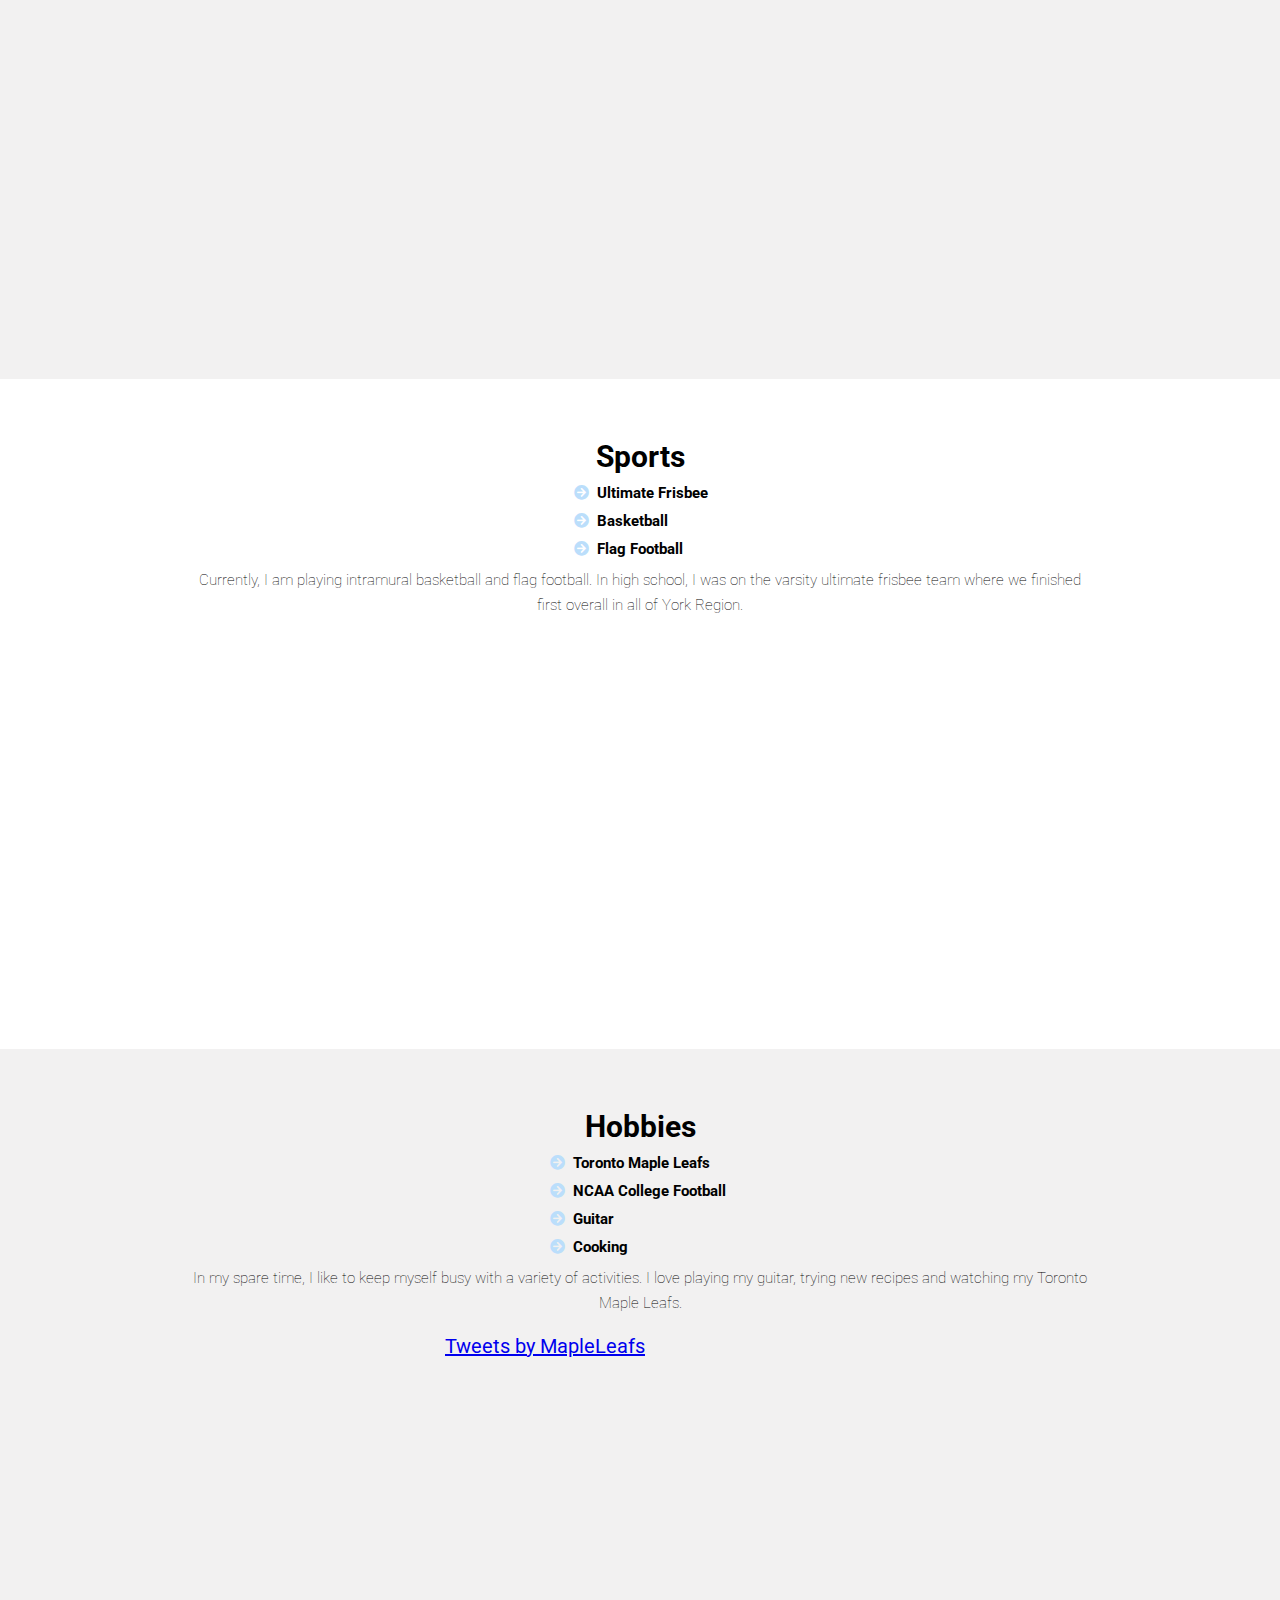
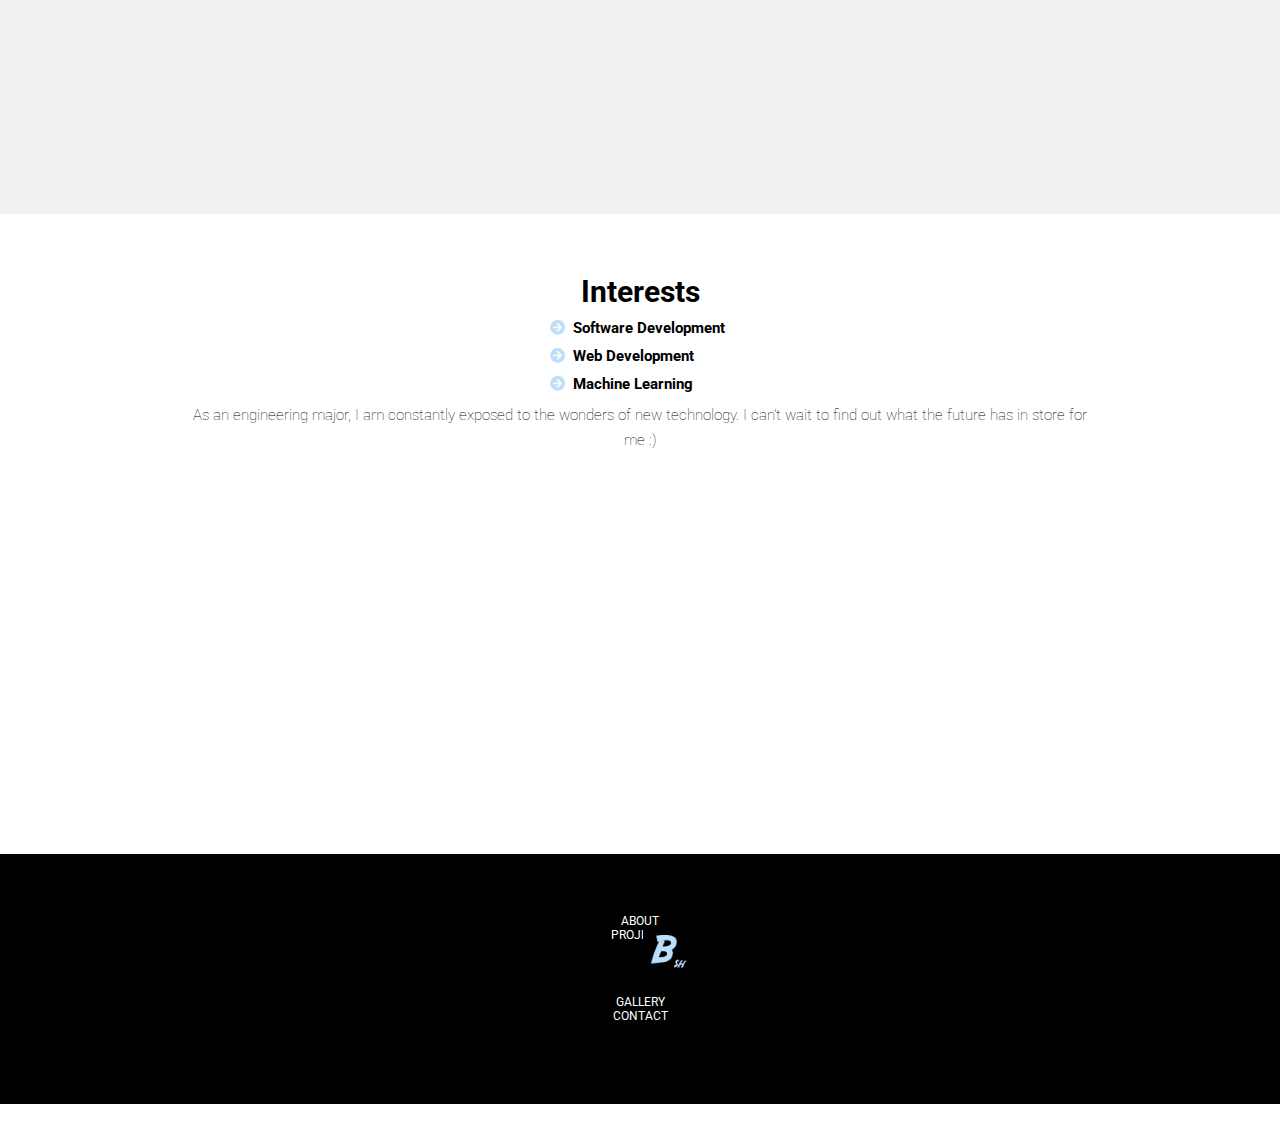
==== commit 17428231: "heroku compatibility" ====
--- a/about.html
+++ b/about.html
@@ -8,13 +8,14 @@
         <link rel="stylesheet" type="text/css" href="vendors/fonts/ionicons.min.css">
         <link href="https://fonts.googleapis.com/css?family=Roboto:300,400,700" rel="stylesheet">
         <link href="https://use.fontawesome.com/releases/v5.0.6/css/all.css" rel="stylesheet">
-        
+        <title>Bill Sheng</title>
         <style>
         * {
     margin:0;
     padding:0;
     -webkit-box-sizing: border-box;
     box-sizing: border-box;
+    
 }
 
 html,
@@ -127,19 +128,19 @@
 
 .hometown {
     background-color:#f2f1f1;
-    height: 600px;
+    height: 580px;
 }
 
 .edu {
-    height: 545px;
+    height: 535px;
 }
 
 .major {
     background-color:#f2f1f1;
-    height: 600px;
+    height: 610px;
 }
 .sports {
-    height: 685px;
+    height: 670px;
 }
 
 .hobbies {
@@ -149,7 +150,7 @@
 
 
 .interests {
-    height: 600px;
+    height: 640px;
 }
 
 .point {
@@ -212,7 +213,7 @@
             }
 
 .hometown img {
-    width: 45%;
+    width: 410px;
     border-radius: 8px;
     margin-top: 2%;
     position: relative;
@@ -223,7 +224,7 @@
 
 
 .edu img {
-    width: 50%;
+    width: 455px;
     border-radius: 8px;
     position: relative;
     margin-top: 2%;
@@ -235,11 +236,11 @@
     position: relative;
     left: 50%;
     margin-top: 2%;
-    margin-left: -250px;
+    margin-left: -200px;
 }
 
 .sports img {
-    width: 30%;
+    width: 255px;
     position: relative;
     left: 50%;
     margin-left: -130px;
@@ -256,14 +257,12 @@
 
 
 .interests img {
-    width: 45%;
+    width: 420px;
     position: relative;
     border-radius: 8px;
     margin-top: 2%;
     left: 50%;
-    margin-left: -210px;
-    
-    
+    margin-left: -210px;   
 }
 
 /*FOOTER*/
@@ -322,10 +321,7 @@
     .about-row {
         padding: 0 3%;
     }
-    .edu img {
-        position: relative;
-        right: 8%;
-    }
+
 }
 
 /* Small tablets to big tablets from 767 to 1023 px*/
@@ -333,9 +329,7 @@
     .about-row {
         padding: 0 3%;
     }
-    .interests img {
-        top: 20px;;
-    }
+
 }
 
 
@@ -347,31 +341,7 @@
     .about-row {
         padding: 0 3%;
     }
-    .interests img {
-        width: 95%;
-        position: relative;
-        top: 50px;
-    }
-    
-    .hometown h4 {
-        padding-right: 20px;
-    }
-    .hometown img {
-        width: 100%;;
-        position: relative;
-        top: 20%;
-        
-    
-        
-    }
-    .major iframe {
-        padding-right: 5%;
-    }
-    .edu img {
-        position: relative;
-        margin-top: 20%;
-
-    }
+
 }
 
 
@@ -387,87 +357,36 @@
         position: relative;
         left: 8px;
     }
-    .about-row {
-        padding: 0 3%;
-    }
-    
-    .major,
-    .sports{
-        height: 652.5px;
+    .hometown img {
+        width: 300px;
+        margin-left: -148px;
+    }
+    .edu img {
+        width: 300px;
+        margin-left: -150px;
+    }
+    .interests img {
+        width: 330px;
+        margin-left: -165px;
+    }
+    
+    .edu {
+        height: 475px;
+    }
+    
+    .major {
+        height: 630px;
     }
     
     .interests {
-        height: 580px;
-    }
-    .hobbies {
-        height: 761.15px;
-    }
-    .edu {
-        height: 580px;
-    }
-    .hometown {
-        height: 543.75px;
-    }
-    
-    .descript-hometown {
-        bottom: 70px;
-    }
-    .hometown img {
-        width: 80%;
-        margin-top: -30px;
-        position: relative;
-        left: 50%;
-        margin-left: -40%;
-    }
-    .edu img {
-        left: 50%;
-        margin-left: -45%;
-        top: -60px;
-    }
-    .descript-edu {
-        top: -70px;
-    }
-    .descript-sports {
-        top: -50px;
-    }
-    .descript-hobbies {
-        top: -60px;
-    }
-    .hobbies iframe {
-        position: relative;
-        top: -20px;
-    }
-    .major iframe {
-       position: relative;
-        left: 50%;
-        margin-left: -45%;
-        top: 50px;
-        width: 96%;
-    }
-    .major h2 {
-        margin: 0;
-    }
-    .sports img {
-        left: 50%;
-        margin-left: -32%;
-    }
-    
-    .interests img {
-        left:50%;
-        margin-left: -47%;
-        top: -30px;
-    }
-    .descript-interests {
-        top: -40px;
-    } 
-    .descript-hometown,
-    .descript-edu,
-    .descript-major,
-    .descript-sports,
-    .descript-hobbies,
-    .descript-interests {
-        left: 10px;
-    }
+        height: 590px;
+    }
+    
+
+
+    
+
+
 
 }
         </style>
@@ -498,13 +417,13 @@
                                 <li><a href="projects.html">PROJECTS</a></li>
                             </div>
                             <div class="col span-1-of-5 nav">
-                                <li><a href="home.html"><img src="resources/images/billlogo3.png"></a></li>
+                                <li><a href="index.html"><img src="resources/images/billlogo3.png"></a></li>
                             </div>
                             <div class="col span-1-of-5 nav">
                                 <li><a href="gallery.html">GALLERY</a></li>
                             </div>
                             <div class="col span-1-of-5 nav">
-                                <li><a href="home.html">CONTACT</a></li>
+                                <li><a href="index.html">CONTACT</a></li>
                             </div>
                     </div>
                 </div>
@@ -523,7 +442,7 @@
                 <div class="descript-hometown">
                     <h2>Hometown</h2>
                     <h3><i class="fas fa-arrow-circle-right point"></i>&nbsp; Markham, ON, Canada</h3>
-                    <h4>Living away from home for the past six months have really shown me how much I love my hometown. I attended Central Park Public School before spending my high school years at Markville Secondary.  </h4>
+                    <h4>Living away from home for the past six months have really shown me how much I love my hometown. I attended Central Park Public School before spending my high school years at Markville Secondary School.  </h4>
                 </div>
                 <div class="photo">
                     <img src="resources/images/markham.jpg" class="js--right">
@@ -554,7 +473,7 @@
                     <h4>Management Engineering is a one-of-a-kind interdisciplinary program (Only one in Canada!) with a split focus in computer science and systems engineering. We use critical thinking and software to improve/develop systems and processes.</h4>
                 </div>
                 <div class="photo">
-                    <iframe width="500" height="315" src="https://www.youtube.com/embed/Zw6UpeFCeN0?rel=0" frameborder="0" allow="autoplay; encrypted-media" allowfullscreen></iframe>
+                    <iframe width="400" height="315" src="https://www.youtube.com/embed/Zw6UpeFCeN0?rel=0" frameborder="0" allow="autoplay; encrypted-media" allowfullscreen></iframe>
                 </div>
             </div>
         </section>
@@ -586,7 +505,7 @@
                     <h5><i class="fas fa-arrow-circle-right point"></i>&nbsp; Guitar</h5>
                     <h5><i class="fas fa-arrow-circle-right point"></i>&nbsp; Cooking</h5>
                     </div>
-                    <h4>In my spare time, I like to keep myself busy with a variety of activities. I love learning new songs on my guitar, trying new recipes and watching my Toronto Maple Leafs. Go leafs go! </h4>
+                    <h4>In my spare time, I like to keep myself busy with a variety of activities. I love playing my guitar, trying new recipes and watching my Toronto Maple Leafs. </h4>
                 </div>
                 <div class="twitter">
                     <a class="twitter-timeline" data-width="400" data-height="400" data-theme="dark" href="https://twitter.com/MapleLeafs?ref_src=twsrc%5Etfw">Tweets by MapleLeafs</a> <script async src="https://platform.twitter.com/widgets.js" charset="utf-8"></script>
@@ -602,7 +521,7 @@
                     <h5><i class="fas fa-arrow-circle-right point"></i>&nbsp; Web Development </h5>
                     <h5><i class="fas fa-arrow-circle-right point"></i>&nbsp; Machine Learning </h5>
                     </div>
-                    <h4>As an engineering major, I am constantly exposed to the wonders of new technology. It motivates me to explore and apply new technologies through creativity and innovation. I can't wait to find out what the future has in store for me :)</h4>
+                    <h4>As an engineering major, I am constantly exposed to the wonders of new technology. I can't wait to find out what the future has in store for me :)</h4>
                 </div>
                 <div class="photo">
                     <img src="resources/images/interests.jpg" class='js--left3'>
